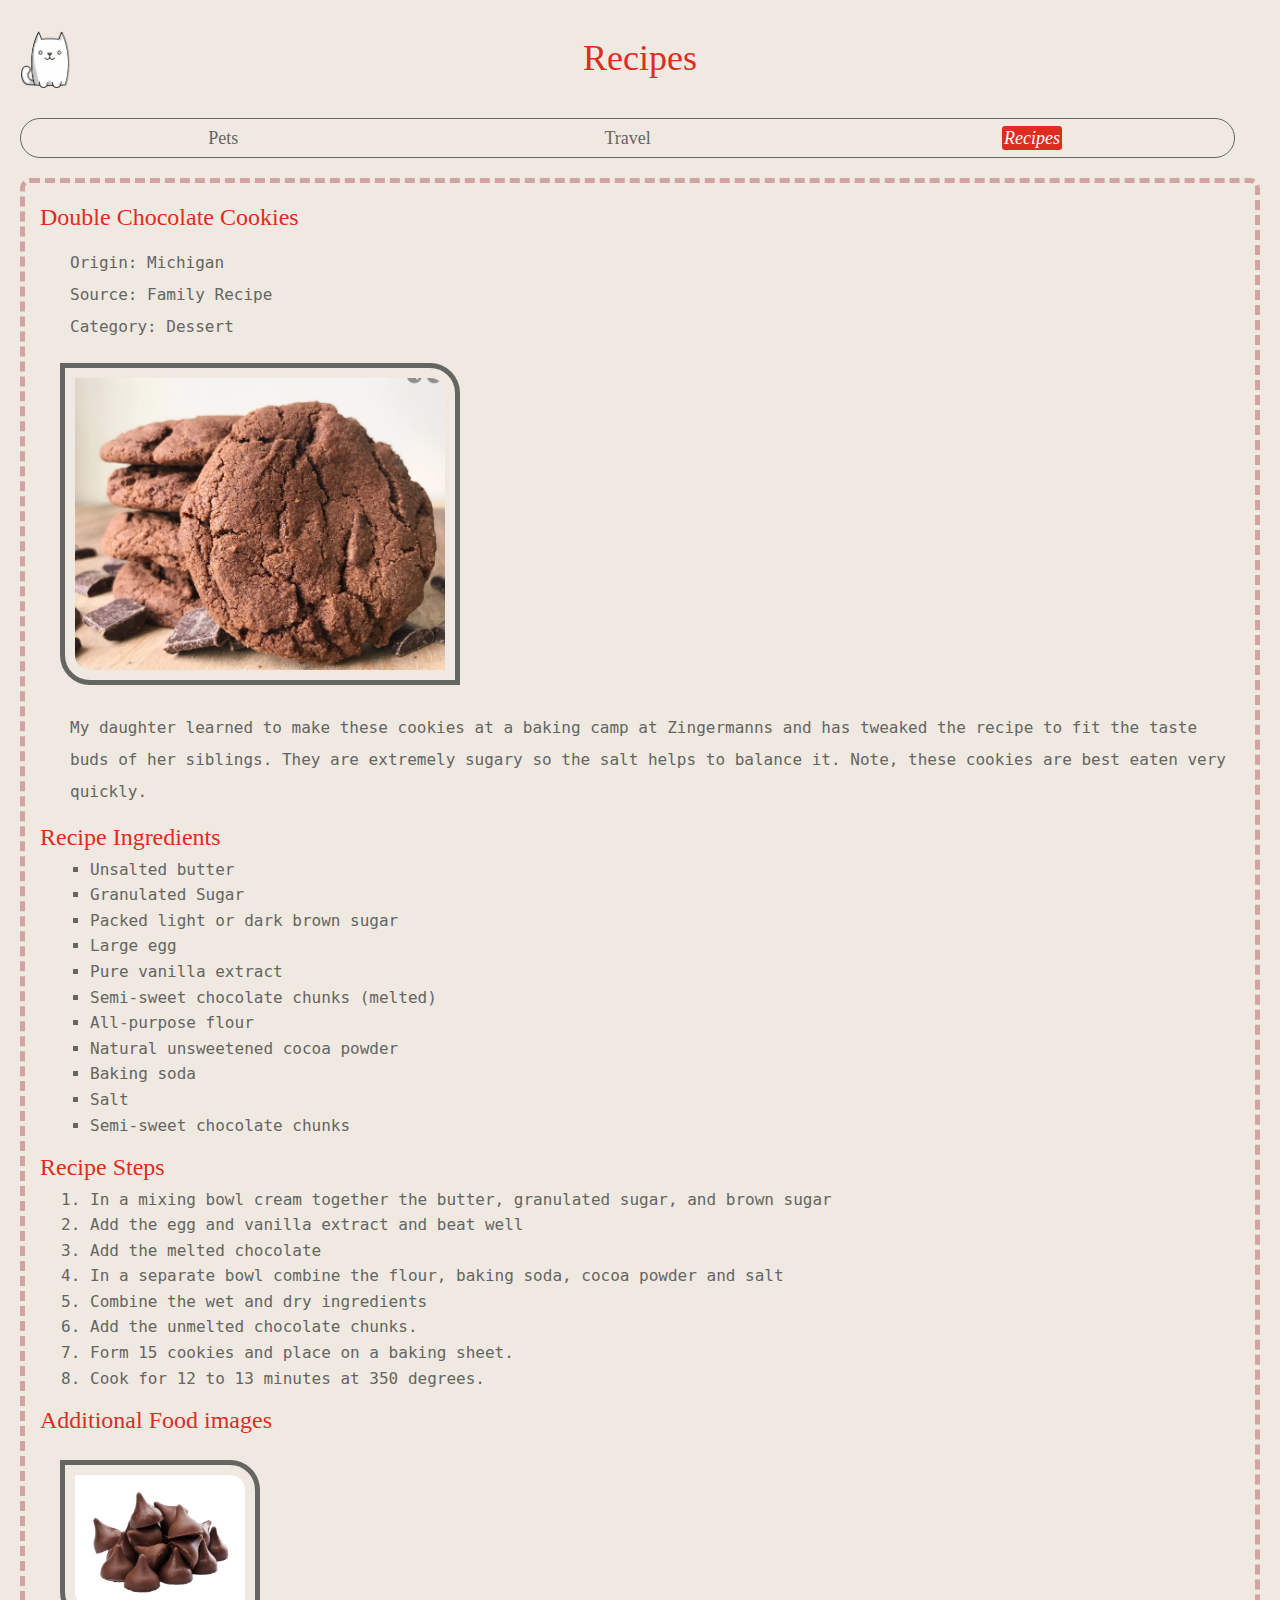
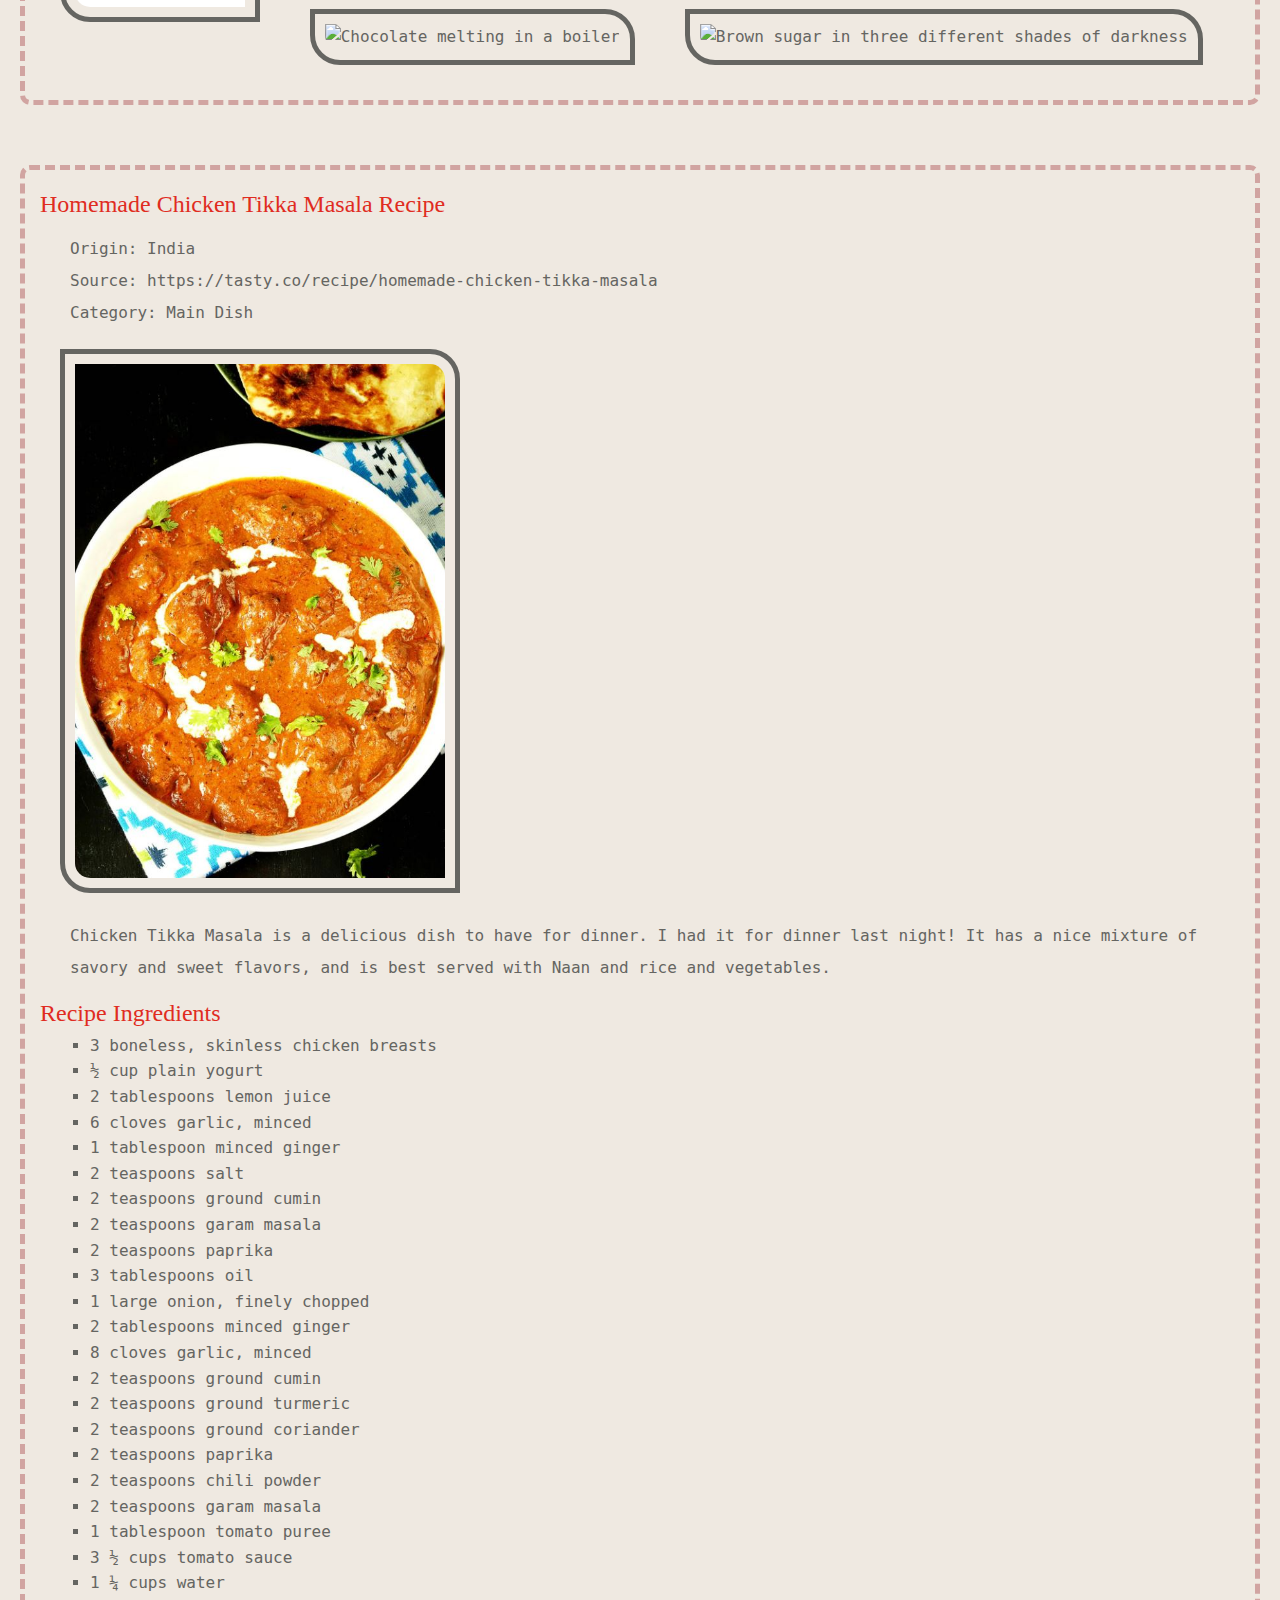
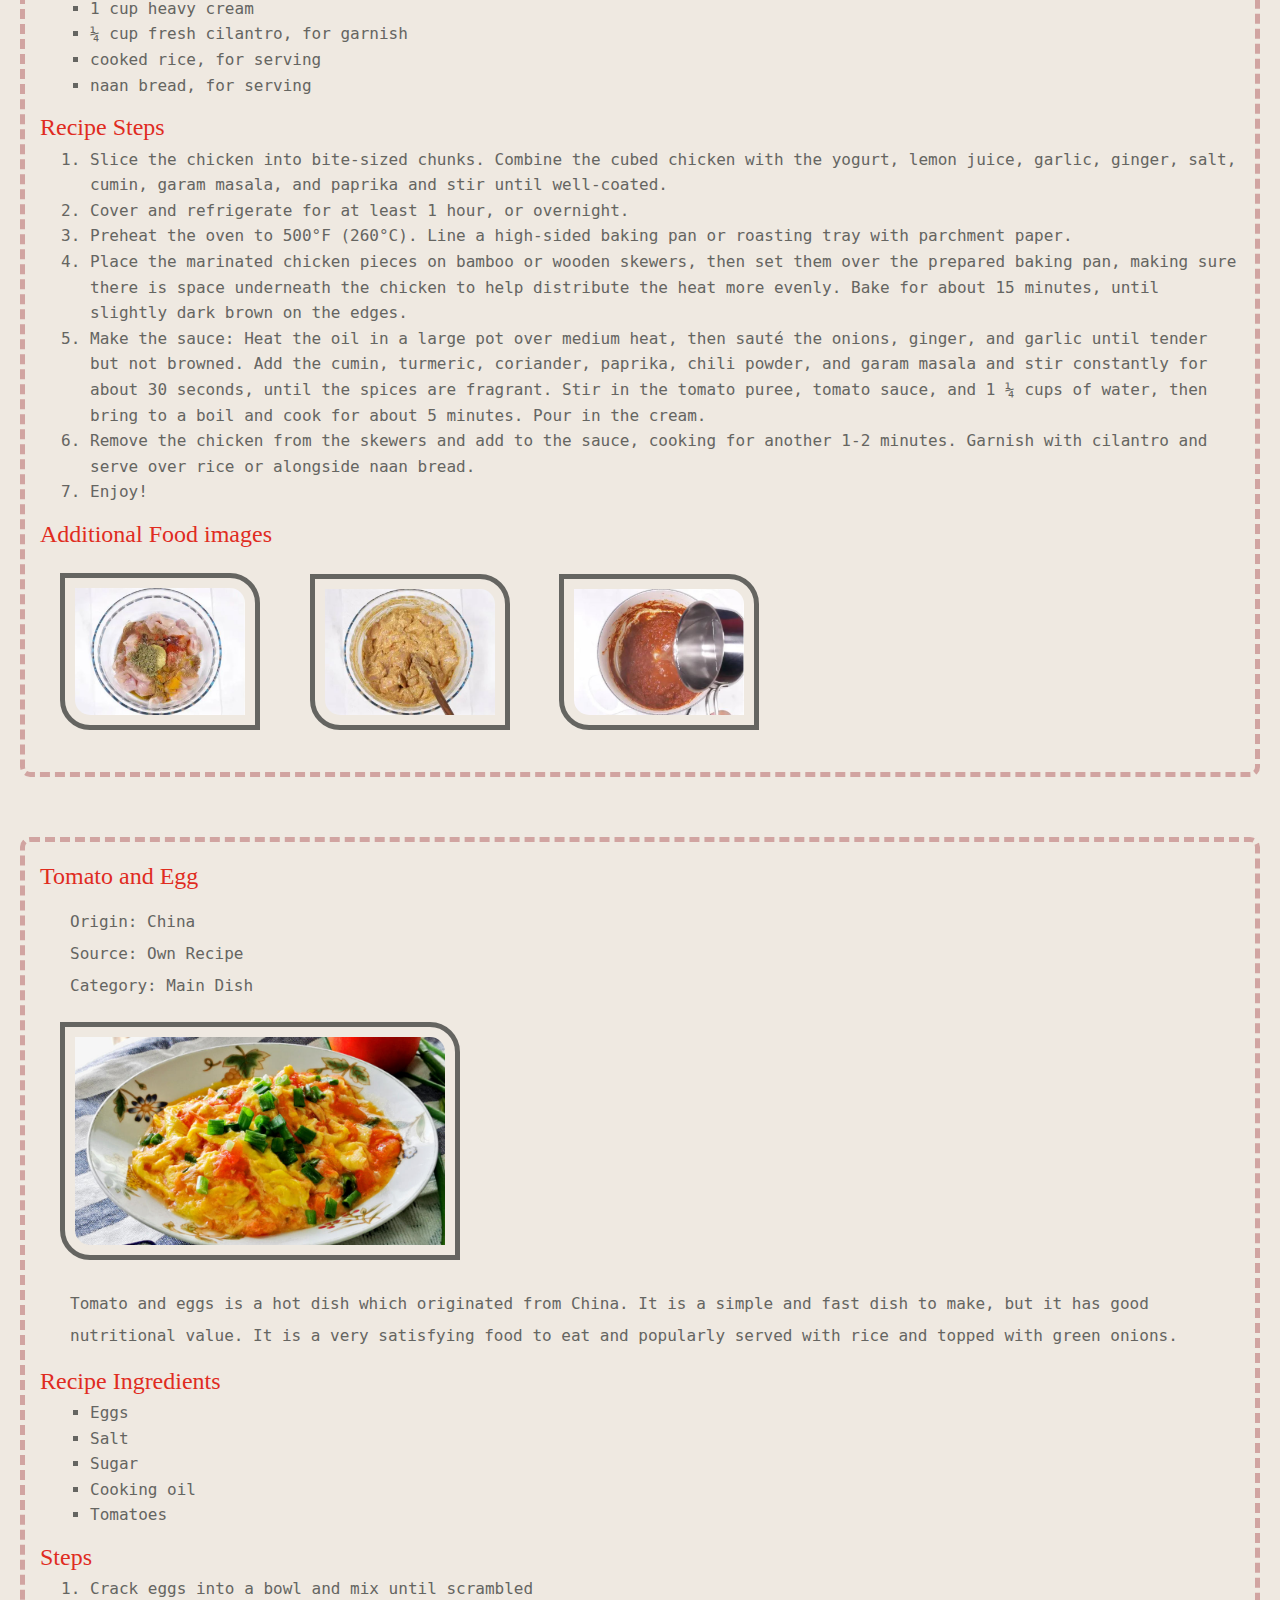
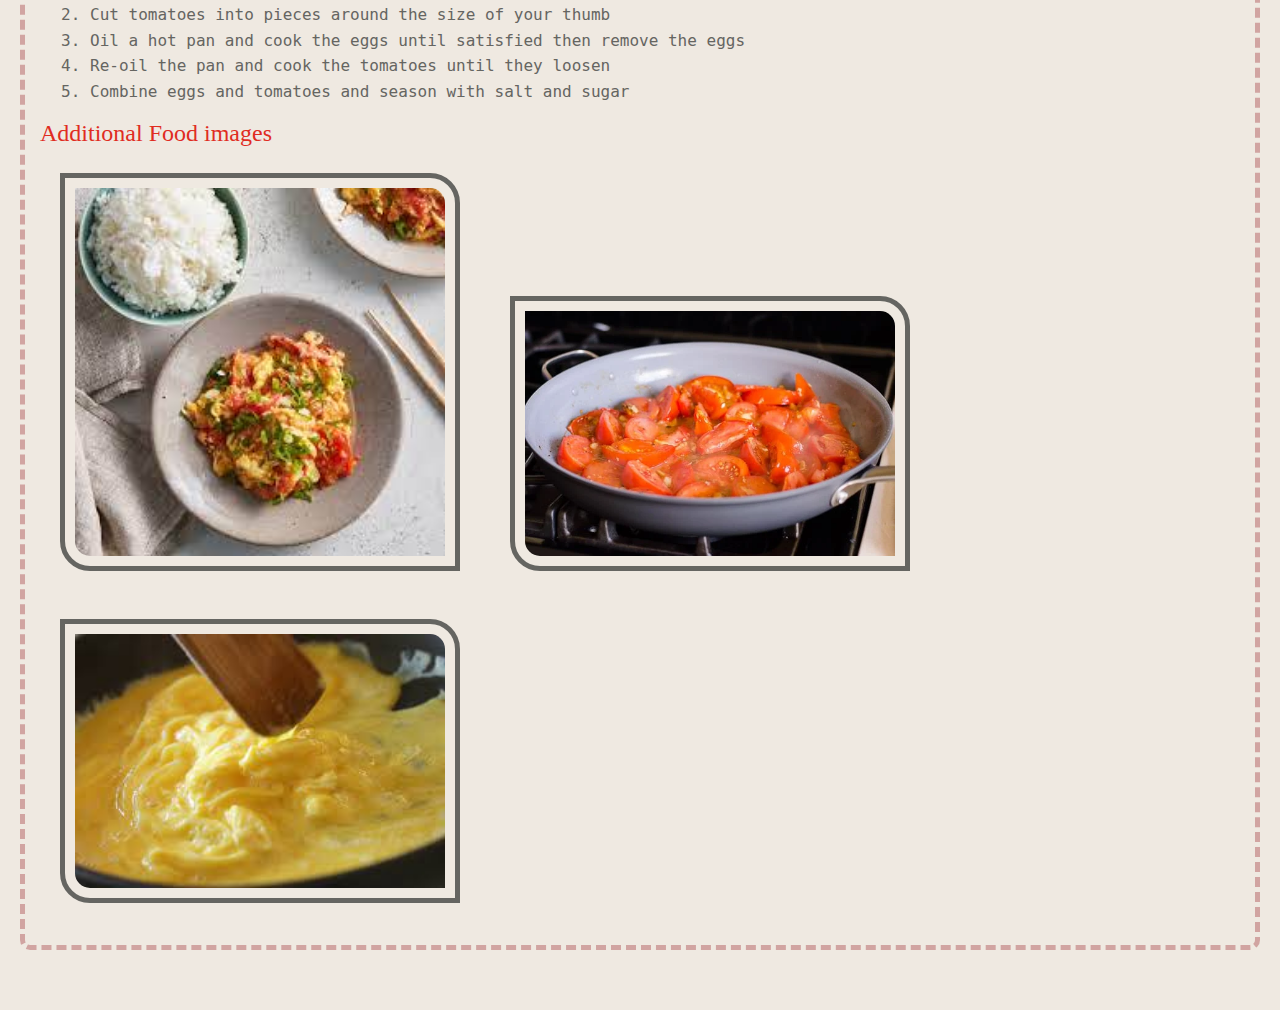
==== recipes.html @ 06374f69 "Add files via upload" ====
<!DOCTYPE html>
<html lang="en">

<head>
    <meta charset="UTF-8">
    <meta name="viewport" content="width=device-width, initial-scale=1.0">
    <title>Recipes</title>
    <link rel="stylesheet" href="css/reset.css">
    <link rel="stylesheet" href="css/style.css">
</head>

<body>
    <!-- three recipes -->
    <a href = "#main" id="skip">Skip to Main Content</a>
    <div class="cat">
        <h1>Recipes</h1>
    </div>
    <nav>
        <ul>
            <li><a class="btn" href="index.html">Pets</a></li>
            <li><a class="btn" href="travel.html">Travel</a></li>
            <li><a class="btn" id="curpage" href="recipes.html">Recipes</a></li>
        </ul>
    </nav>
    <main>
        <div id="main">
            <div class="recipe">
                <h2>Double Chocolate Cookies</h2>

                <div>
                    <span>Origin: Michigan</span>
                    <span>Source: Family Recipe</span>
                    <span>Category: Dessert</span>
                </div>
                <img src="images/Recipes/double_chocolate_cookies.png" width="400" alt="double_chocolate_cookies">
                
                <p>
                    My daughter learned to make these cookies at a baking camp at Zingermanns and has tweaked the recipe to
                    fit the taste buds of her siblings. They are extremely sugary so the salt helps to balance it. Note,
                    these cookies are best eaten very quickly.</p>
                
                <div>
                    <h3>Recipe Ingredients</h3>
                <ul>
                        <li>Unsalted butter</li>
                        <li>Granulated Sugar</li>
                        <li>Packed light or dark brown sugar</li>
                        <li>Large egg</li>
                        <li>Pure vanilla extract</li>
                        <li>Semi-sweet chocolate chunks (melted)</li>
                        <li>All-purpose flour</li>
                        <li>Natural unsweetened cocoa powder</li>
                        <li>Baking soda</li>
                        <li>Salt</li>
                        <li>Semi-sweet chocolate chunks</li>
                    </ul>
                </div>
                <div>
                    <h3>Recipe Steps</h3>
                    <ol>
                        <li>In a mixing bowl cream together the butter, granulated sugar, and brown sugar</li>
                        <li>Add the egg and vanilla extract and beat well</li>
                        <li>Add the melted chocolate</li>
                        <li>In a separate bowl combine the flour, baking soda, cocoa powder and salt</li>
                        <li>Combine the wet and dry ingredients</li>
                        <li>Add the unmelted chocolate chunks.</li>
                        <li>Form 15 cookies and place on a baking sheet.</li>
                        <li>Cook for 12 to 13 minutes at 350 degrees.</li>
                    </ol>
                </div>
                
                <div>
                    <h3>Additional Food images</h3>
                    <img src="images/Recipes/double_chocolate_chips.png" width="200" alt="A small pile of chocolate chips">
                    <img src="https://images.immediate.co.uk/production/volatile/sites/30/2020/08/chocolate-d9ba778.jpg?quality=90&webp=true&resize=600,545"
                        width="200" alt="Chocolate melting in a boiler">
                    <img src="https://upload.wikimedia.org/wikipedia/commons/8/82/Brown_sugar_examples.JPG" width="200"
                        alt="Brown sugar in three different shades of darkness">
                </div>
               
            </div>
    
            <div class="recipe">
                <h2>Homemade Chicken Tikka Masala Recipe</h2>
       
                <div>
                    <span>Origin: India</span>
                    <span>Source: https://tasty.co/recipe/homemade-chicken-tikka-masala</span>
                    <span>Category: Main Dish</span>
                </div>
                <img src="images/Recipes/tikkamasala_1.JPG" width="400" alt="tikkamasala">
                

                <p>Chicken Tikka Masala is a delicious dish to have for dinner. I had it for dinner last night! It has a
                    nice mixture of savory and sweet flavors, and is best served with Naan and rice and vegetables.</p>
                <div>
                    <h3>Recipe Ingredients</h3>
                    <ul>
                        <li>3 boneless, skinless chicken breasts</li>
                        <li>½ cup plain yogurt</li>
                        <li>2 tablespoons lemon juice</li>
                        <li>6 cloves garlic, minced</li>
                        <li>1 tablespoon minced ginger</li>
                        <li>2 teaspoons salt</li>
                        <li>2 teaspoons ground cumin</li>
                        <li>2 teaspoons garam masala</li>
                        <li>2 teaspoons paprika</li>
                        <li>3 tablespoons oil</li>
                        <li>1 large onion, finely chopped</li>
                        <li>2 tablespoons minced ginger</li>
                        <li>8 cloves garlic, minced</li>
                        <li>2 teaspoons ground cumin</li>
                        <li>2 teaspoons ground turmeric</li>
                        <li>2 teaspoons ground coriander</li>
                        <li>2 teaspoons paprika</li>
                        <li>2 teaspoons chili powder</li>
                        <li>2 teaspoons garam masala</li>
                        <li>1 tablespoon tomato puree</li>
                        <li>3 ½ cups tomato sauce</li>
                        <li>1 ¼ cups water</li>
                        <li>1 cup heavy cream</li>
                        <li>¼ cup fresh cilantro, for garnish</li>
                        <li>cooked rice, for serving</li>
                        <li>naan bread, for serving</li>
                    </ul>
                </div>
                
                <div>
                    <h3>Recipe Steps</h3>
                    <ol>
                        <li>Slice the chicken into bite-sized chunks. Combine the cubed chicken with the yogurt, lemon juice,
                            garlic, ginger, salt, cumin, garam masala, and paprika and stir until well-coated.</li>
                        <li>Cover and refrigerate for at least 1 hour, or overnight.</li>
                        <li>Preheat the oven to 500°F (260°C). Line a high-sided baking pan or roasting tray with parchment
                            paper.</li>
                        <li>Place the marinated chicken pieces on bamboo or wooden skewers, then set them over the prepared
                            baking pan, making sure there is space underneath the chicken to help distribute the heat more
                            evenly. Bake for about 15 minutes, until slightly dark brown on the edges.</li>
                        <li>Make the sauce: Heat the oil in a large pot over medium heat, then sauté the onions, ginger, and
                            garlic until tender but not browned. Add the cumin, turmeric, coriander, paprika, chili powder, and
                            garam masala and stir constantly for about 30 seconds, until the spices are fragrant. Stir in the
                            tomato puree, tomato sauce, and 1 ¼ cups of water, then bring to a boil and cook for about 5
                            minutes. Pour in the cream.</li>
                        <li>Remove the chicken from the skewers and add to the sauce, cooking for another 1-2 minutes. Garnish
                            with cilantro and serve over rice or alongside naan bread.</li>
                        <li>Enjoy!</li>
                    </ol>
                </div>
               
                
                <div>
                    <h3>Additional Food images</h3>
                    <img src="images/Recipes/tikkamasala_3.JPG" width="200" alt="Raw chicken with many spices on it.">
                    <img src="images/Recipes/tikkamasala_4.JPG" width="200" alt="Spices mixed together with the chicken.">
                    <img src="images/Recipes/tikkamasala_5.JPG" width="200"
                        alt="An image of pouring boiling water into the sauce">
                </div>
                
            </div>
    
            <div class="recipe">
                <h2>Tomato and Egg</h2>
                
                <div>
                    <span>Origin: China</span>
                    <span>Source: Own Recipe</span>
                    <span>Category: Main Dish</span>
                </div>
                <img src="images/Recipes/tomato-egg-main-image.jpeg" alt="tomatoegg" width="400">
    
                <p>Tomato and eggs is a hot dish which originated from China. It is a simple and fast dish to make, but it
                    has good nutritional value. It is a very satisfying food to eat and popularly served with rice and topped
                    with green onions.</p>
                    
                <div>
                    <h3>Recipe Ingredients</h3>
                    <ul>
                        <li>Eggs</li>
                        <li>Salt</li>
                        <li>Sugar</li>
                        <li>Cooking oil</li>
                        <li>Tomatoes</li>
                    </ul>
                </div>
                
               <div>
                    <h3>Steps</h3>
                    <ol>
                        <li>Crack eggs into a bowl and mix until scrambled</li>
                        <li>Cut tomatoes into pieces around the size of your thumb</li>
                        <li>Oil a hot pan and cook the eggs until satisfied then remove the eggs</li>
                        <li>Re-oil the pan and cook the tomatoes until they loosen</li>
                        <li>Combine eggs and tomatoes and season with salt and sugar</li>
                    </ol>
               </div>
               
               <div>
                    <h3>Additional Food images</h3>
                    <img src="images/Recipes/tomato-egg-side1.jpeg" alt="Tomato egg with rice" width="400">
                    <img src="images/Recipes/tomatoes-cooking.webp" alt="Tomatoes cooking on a pan" width="400">
                    <img src="images/Recipes/scramble-eggs.jpeg" alt="Scrambled eggs cooking on a pan" width="400">
               </div>
            </div>
        </div>
    </main>
    


</body>

</html>
---- css/style.css ----
/* <link rel="stylesheet" href="/css?family=Tangerine"> */

/* Overall Page Styles */
body {
    font-family: DejaVu Sans Mono, monospace;
    color: #656561;
    background-color:#EFE9E1;
    line-height: 1.6;
    margin: 0 20px;
}

.pet, .recipe, .location {
    margin-bottom: 60px;
    border: 5px dashed #d1a4a1;
    border-radius: 10px;
    padding: 15px;
}

.pet div {
    margin-top: 10px;
}
.recipe div {
    margin-top: 10px;
}
.location div {
    margin-top: 10px;
}

/* Header Styles */
h1 {
    font-size: 36px; 
    font-family: Comic Sans MS, Comic Sans, cursive;
    color: #E02C1F;
    text-align: center;
    margin: 30px;
}

.cat {
    background: url("../images/logo_cat.png");
    background-size: auto 100%;
    /* height: 50px; */
    background-repeat:no-repeat;
    animation: moveBg 40s linear infinite;
}

@keyframes moveBg {
    0% {
        background-position: 0 0;
    }
    100% {
        background-position: 100% 0;
    }
}

@media (prefers-reduced-motion: reduce) {
    .cat { 
        animation: none; 
        background-position: 100% 0;
    }
  }

/* Sub-Header Styles */
h2, h3{
    font-size: 24px; 
    font-family: Comic Sans MS, Comic Sans, cursive; 
    color: #E02C1F; 
}


/* Paragraph Styles */
p, span {
    line-height: 2;
    margin-left: 30px;
}

/* Image Styles */
img {
    border: 5px solid #656561; 
    padding: 10px;
    margin: 20px;
    border-top-right-radius: 30px;
    border-bottom-left-radius: 30px;
}

/* navigation bar */
nav {
    border: 1px solid #656561;
    
    /* margin: auto; */
    width: 98%;
    border-radius: 20px	;	
    margin: 20px 0px;

}

nav ul {
    list-style: none;
    padding: 0;
    display: grid;
    grid-template-columns:1fr 1fr 1fr;
    justify-items: center;
}

nav li{
    padding: 5px 0px;
}


nav a {
    /* background-color: white; */
    padding: 2px;
    margin: 20px;
}


/* button style */
#curpage{
    background: #E02C1F;
    border-radius: 3px;	
    color: white;
    font-style: italic;
}

.btn {
    border-radius: 3px;
    font-family: Comic Sans MS, Comic Sans, cursive;
    color: #656561;
    font-size: 18px;
    /* background: #eae7dc; */
    /* padding: 10px 20px 10px 20px; */
    /* border: solid #8e8d8a 1px; */
    text-decoration: none;
}

.btn:hover {
    background: #EFE9E1;
    text-decoration: none;
    /* width: 30px; */
}

#main li {
    margin-left: 50px;
}

.up {
    border: 3px dashed violet;
    margin-top: 20px;
    padding: 20px;
    width: 250px;
    border-radius: 25px;
}

#skip {
    position: absolute;
    left: -500px;
    text-transform: uppercase;
}

#skip:focus{
    left:20px;
    top: 50px;
}

*:focus {
    border: 1px dashed #E02C1F;
    border-radius: 25px;
}

span {
    display: block;
}

#main ul {
    list-style:square;
}

ol {
    list-style:decimal;
}

/* gif reduce motion */
@media (prefers-reduced-motion: reduce) {
    .gif-animation {
        display: none; /* Hide GIFs when reduced motion is preferred */
    }
}

/* mobile view */
@media (max-width: 480px) {
    body {
        font-size: 1.15em;
    }
    nav {
        margin: 20px auto;
    }

    
}
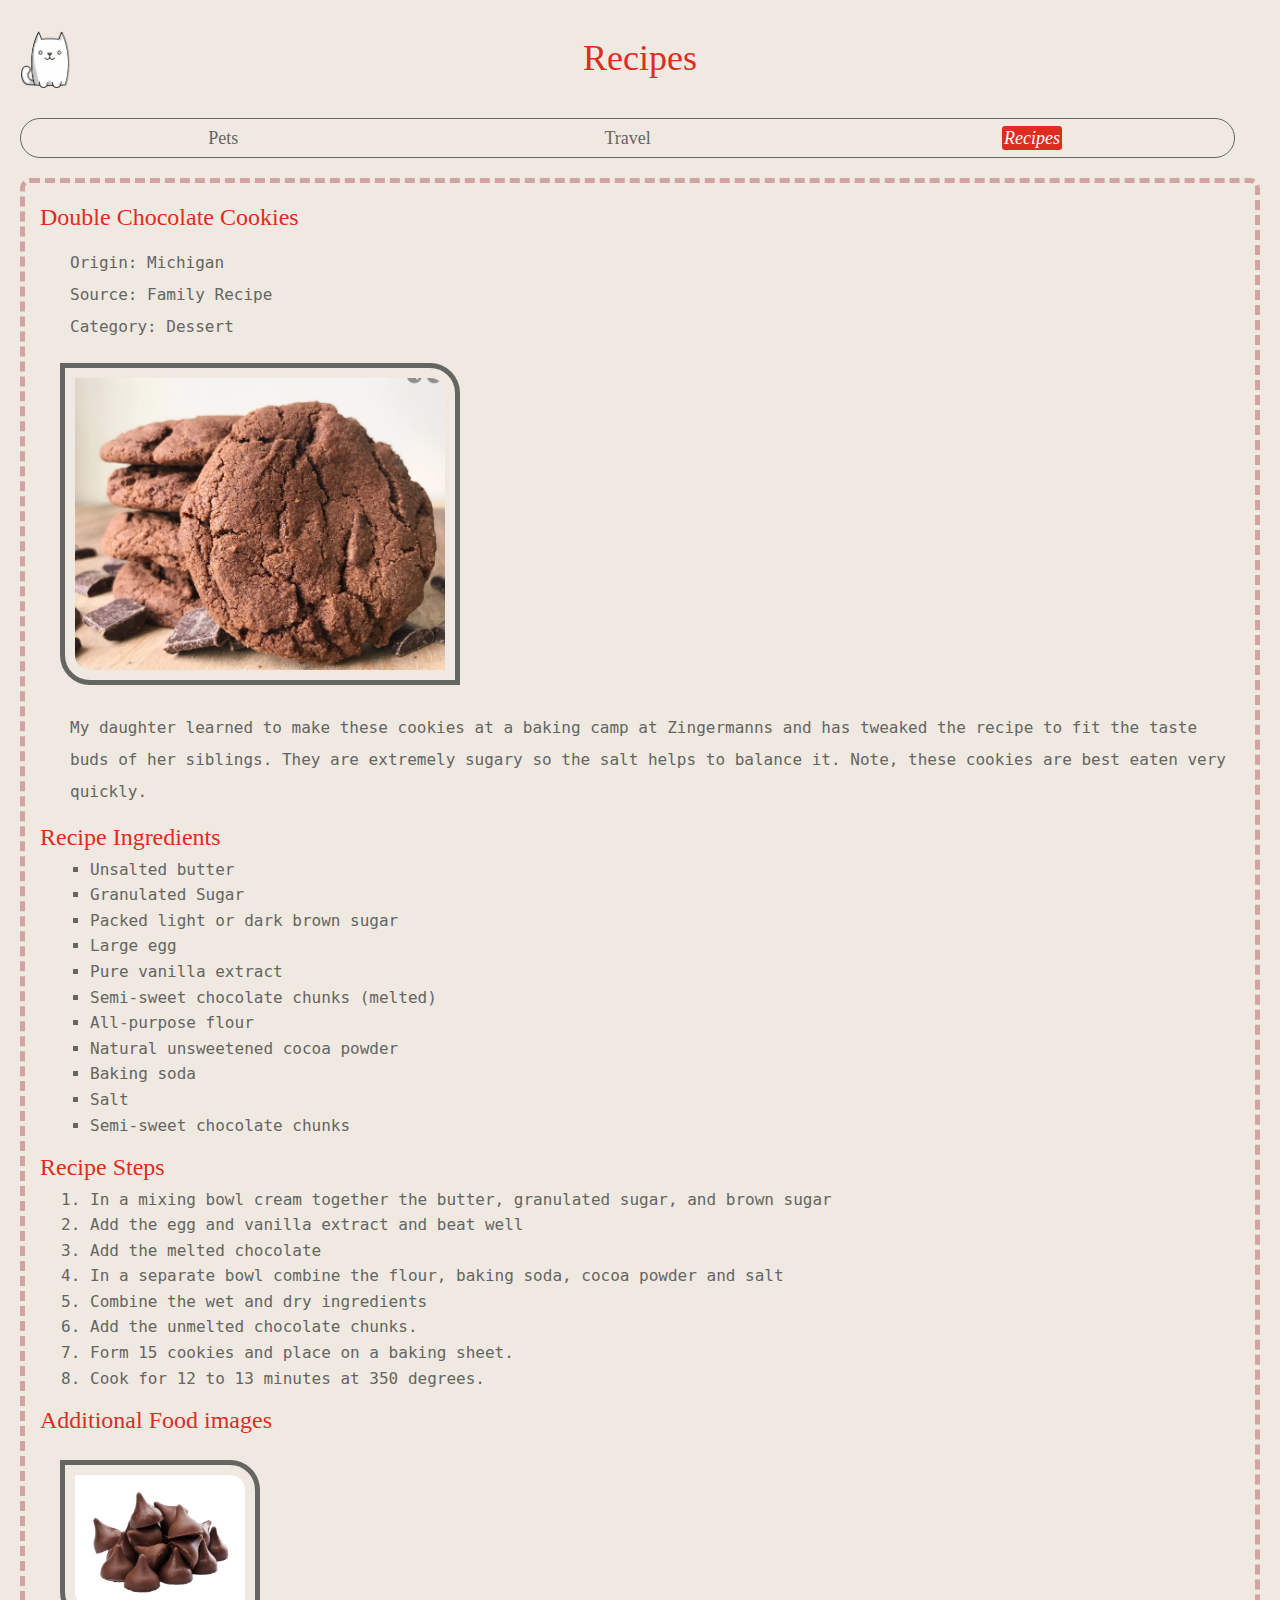
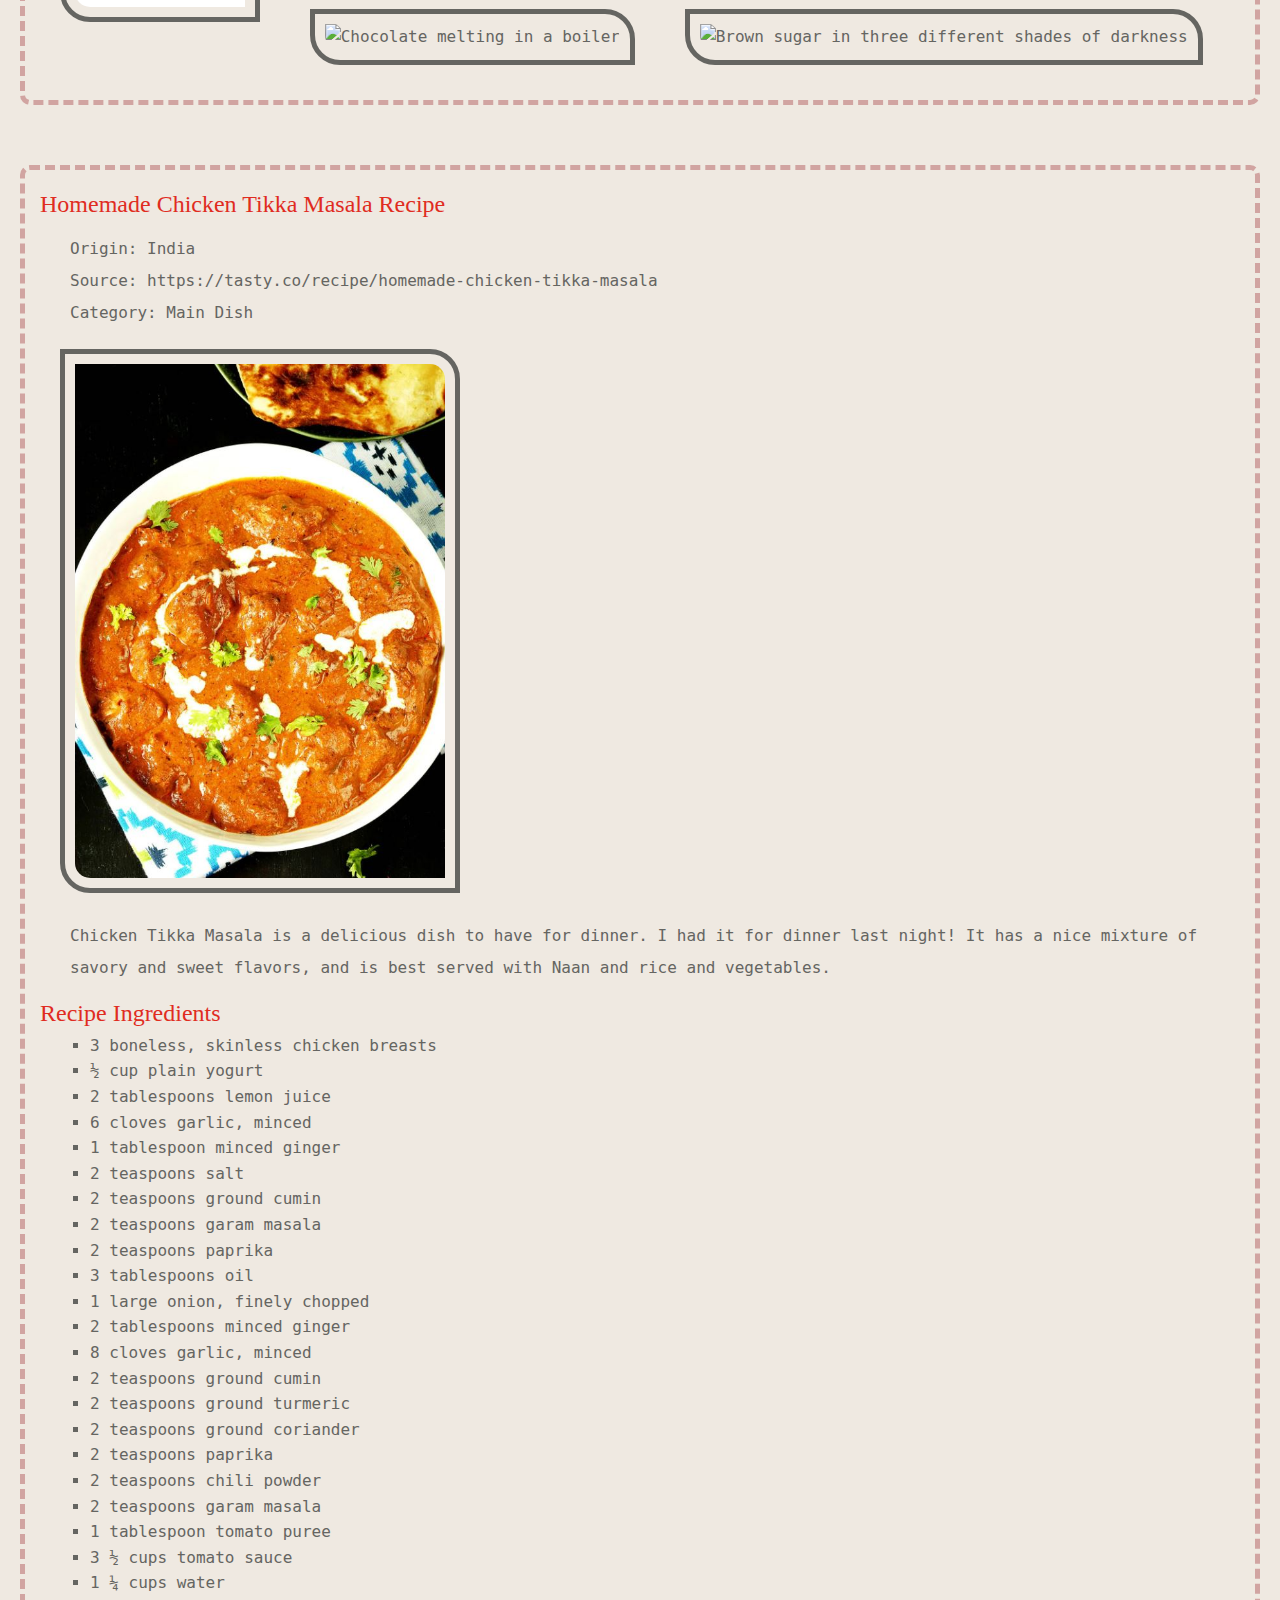
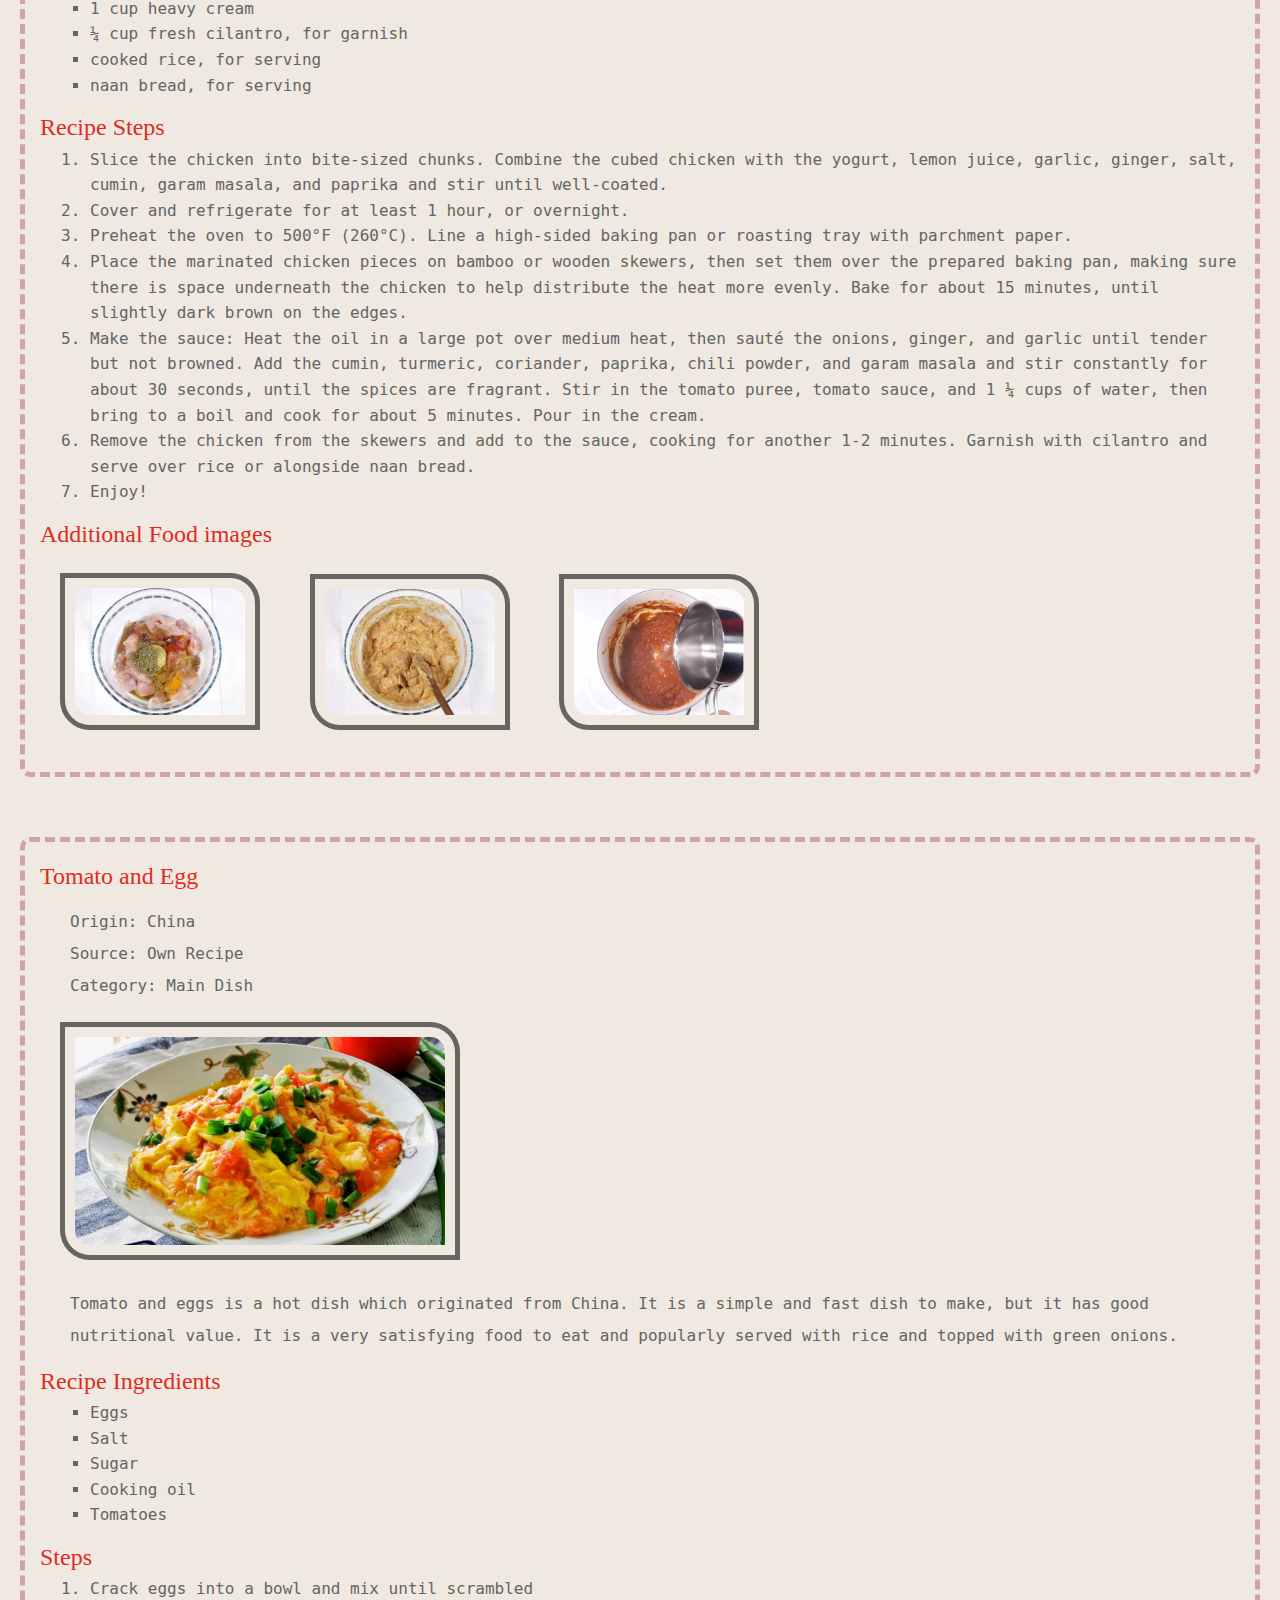
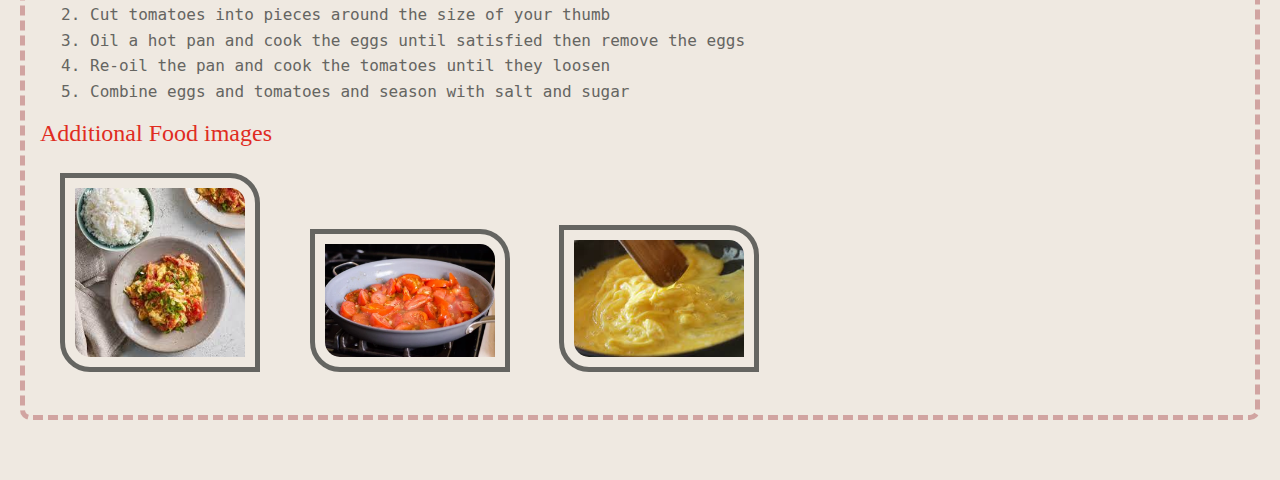
==== commit 3a199871: "Update recipes.html" ====
--- a/recipes.html
+++ b/recipes.html
@@ -196,9 +196,9 @@
                
                <div>
                     <h3>Additional Food images</h3>
-                    <img src="images/Recipes/tomato-egg-side1.jpeg" alt="Tomato egg with rice" width="400">
-                    <img src="images/Recipes/tomatoes-cooking.webp" alt="Tomatoes cooking on a pan" width="400">
-                    <img src="images/Recipes/scramble-eggs.jpeg" alt="Scrambled eggs cooking on a pan" width="400">
+                    <img src="images/Recipes/tomato-egg-side1.jpeg" alt="Tomato egg with rice" width="200">
+                    <img src="images/Recipes/tomatoes-cooking.webp" alt="Tomatoes cooking on a pan" width="200">
+                    <img src="images/Recipes/scramble-eggs.jpeg" alt="Scrambled eggs cooking on a pan" width="200">
                </div>
             </div>
         </div>
@@ -208,4 +208,4 @@
 
 </body>
 
-</html>+</html>
--- a/css/style.css
+++ b/css/style.css
@@ -193,7 +193,9 @@
     nav {
         margin: 20px auto;
     }
-
+    img {
+        margin: 0px;
+    }
     
 }
 
